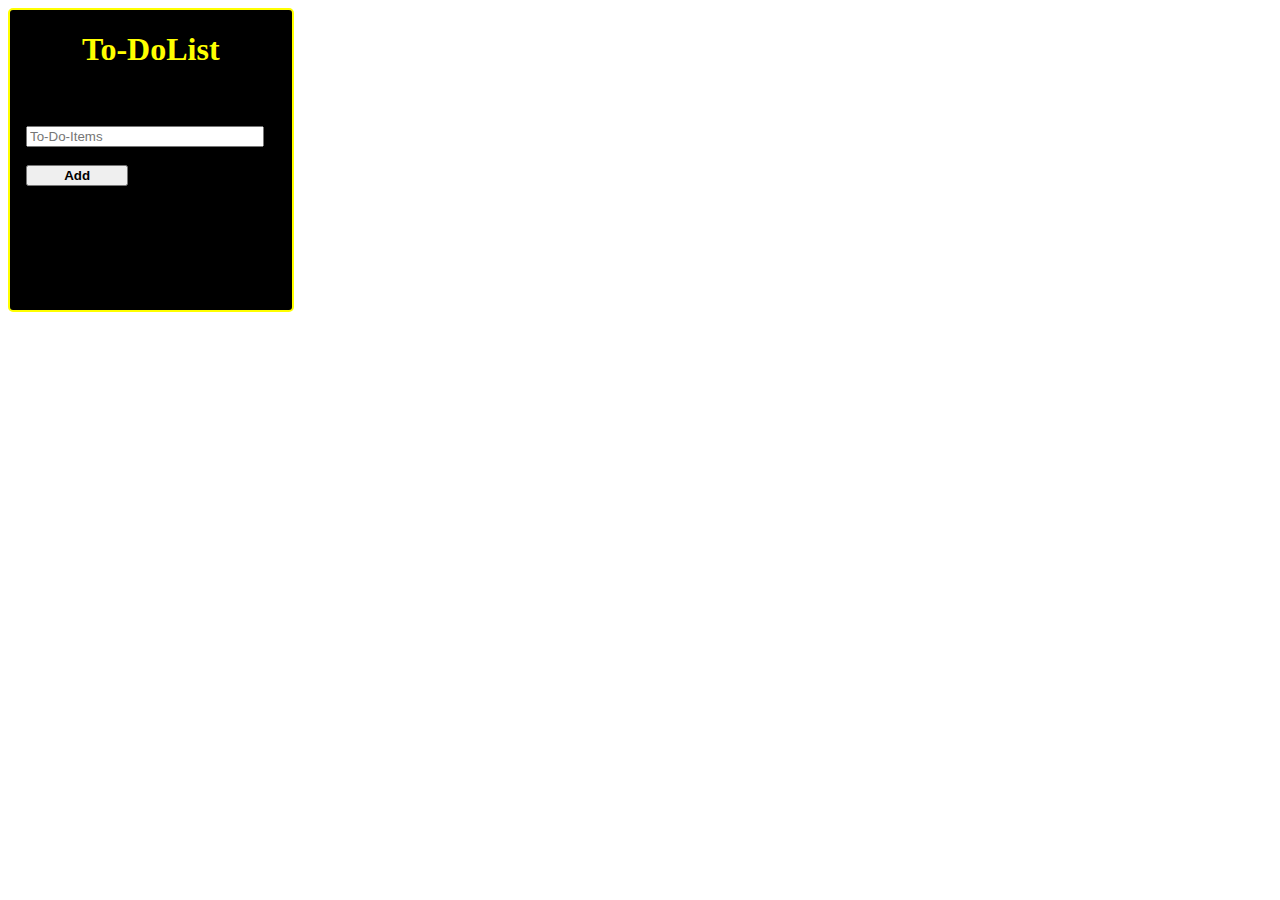
==== index.html @ dda18bd0 "To-Do List" ====
<!-- @format -->

<!DOCTYPE html>
<html lang="en">
  <head>
    <meta charset="UTF-8" />
    <meta name="viewport" content="width=device-width, initial-scale=1.0" />
    <title>To-DoList</title>
    <link rel="stylesheet" href="stayal.css" />
  </head>
  <body>
    <div class="container">
      <h1 class="row">To-DoList</h1>
      <br />
      <br />
      <div class="row">
        <form>
          <div class="class-input">
            <input
              type="text"
              placeholder="To-Do-Items"
              id="box"
              class="input"
            />
          </div>
          <br />
          <div class="form-group">
            <input
              type="button"
              value="Add"
              class="form-group1"
              onclick="add_item()"
            />
          </div>
        </form>
      </div>
      <div class="row">
        <ul id="list_item"></ul>
      </div>
    </div>

    <script type="text/javascript">
      function add_item() {
        let item = document.getElementById("box");
        let list_item = document.getElementById("list_item");

        if ((item.vlaue = !"")) {
          let make_li = document.createElement("li");
          make_li.appendChild(document.createTextNode(item.vlaue));
          list_item.appendChild(make_li);
          item.vlaue = "";

          make_li.onclick = function () {
            this.parentNode.removeChild(this);
          };
        } else {
          alert("Please add a value to item ");
        }
      }
    </script>
  </body>
</html>
---- stayal.css ----
/** @format */
/* * {
  padding: 0;
  margin: 0;
} */

h1 {
  display: flex;
  justify-content: center;
  align-items: center;
  color: yellow;
}

.container {
  background-color: black;
  color: white;
  width: 22vw;
  height: 300px;
  border: 2px solid yellow;
  border-radius: 5px;
}

.input {
  width: 18vw;
  margin-left: 16px;
}
.form-group1 {
  width: 8vw;
  margin-left: 16px;
  font-weight: 600;
}
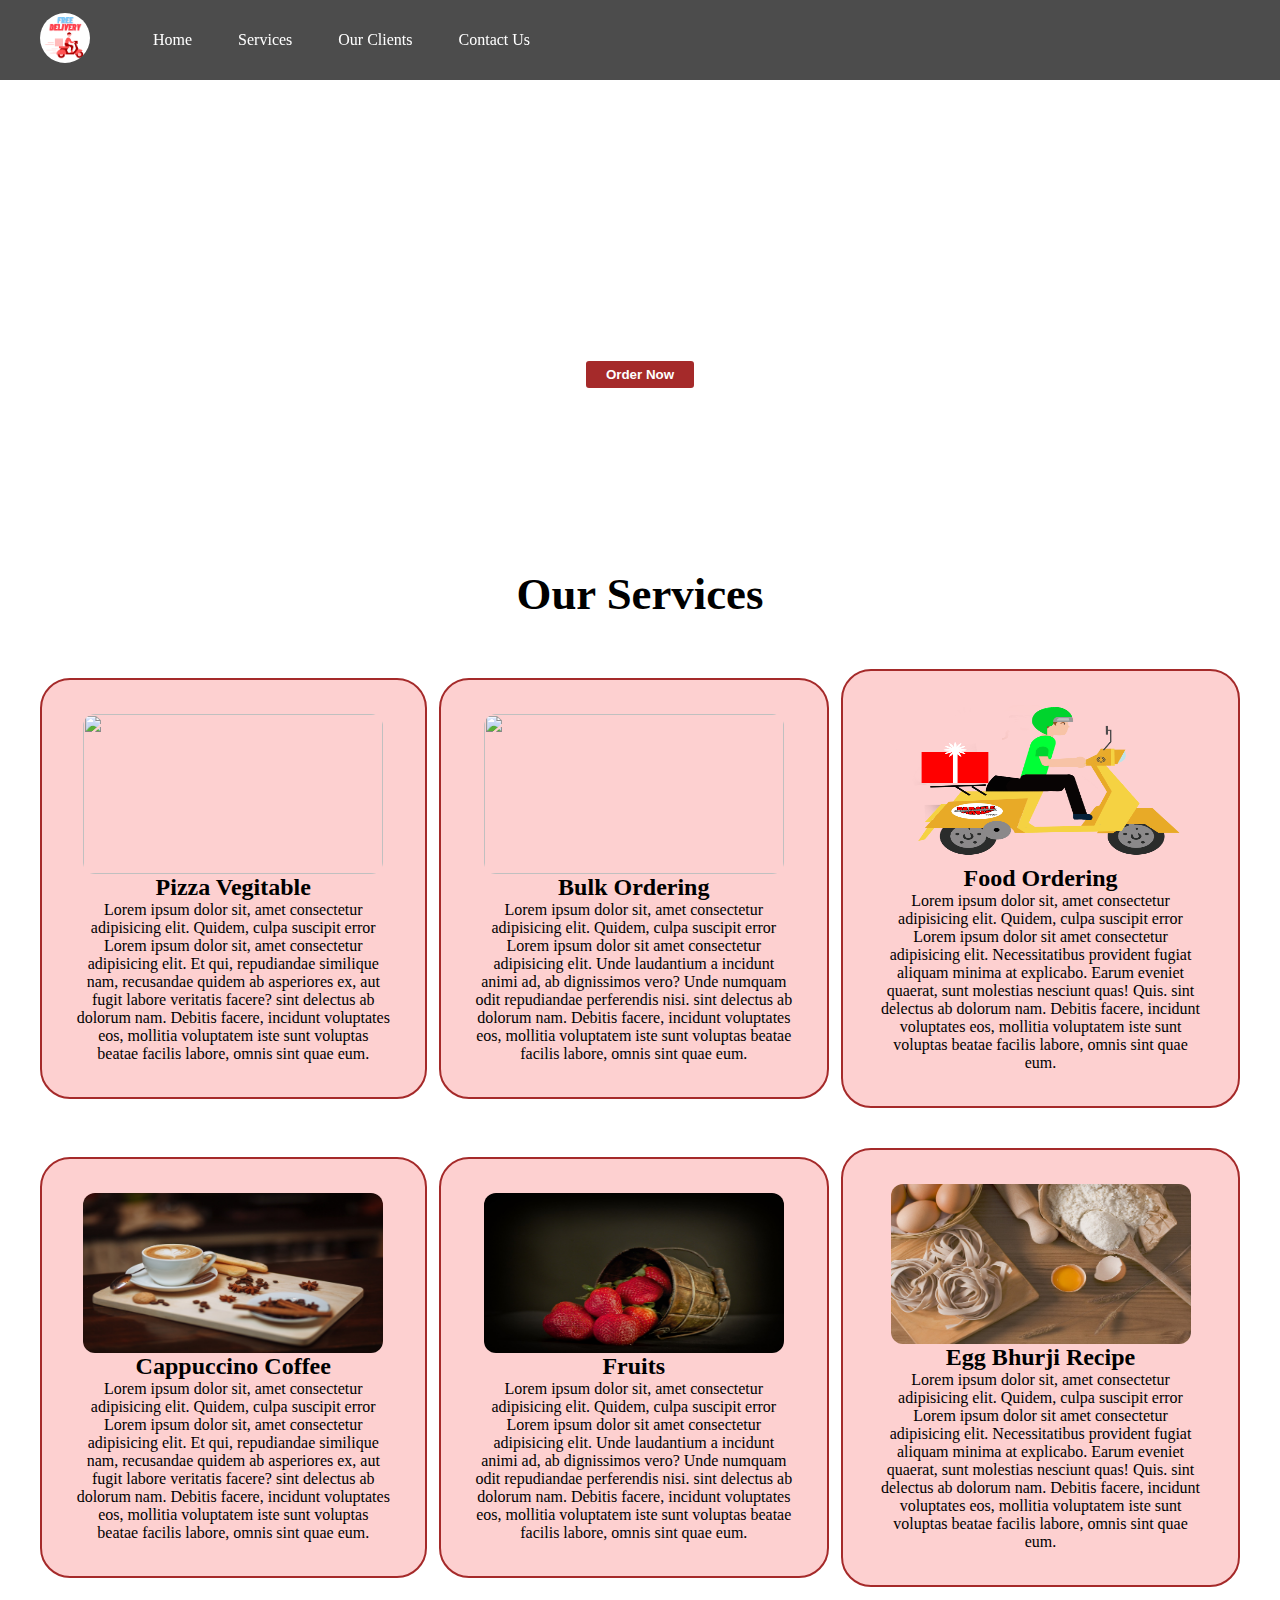
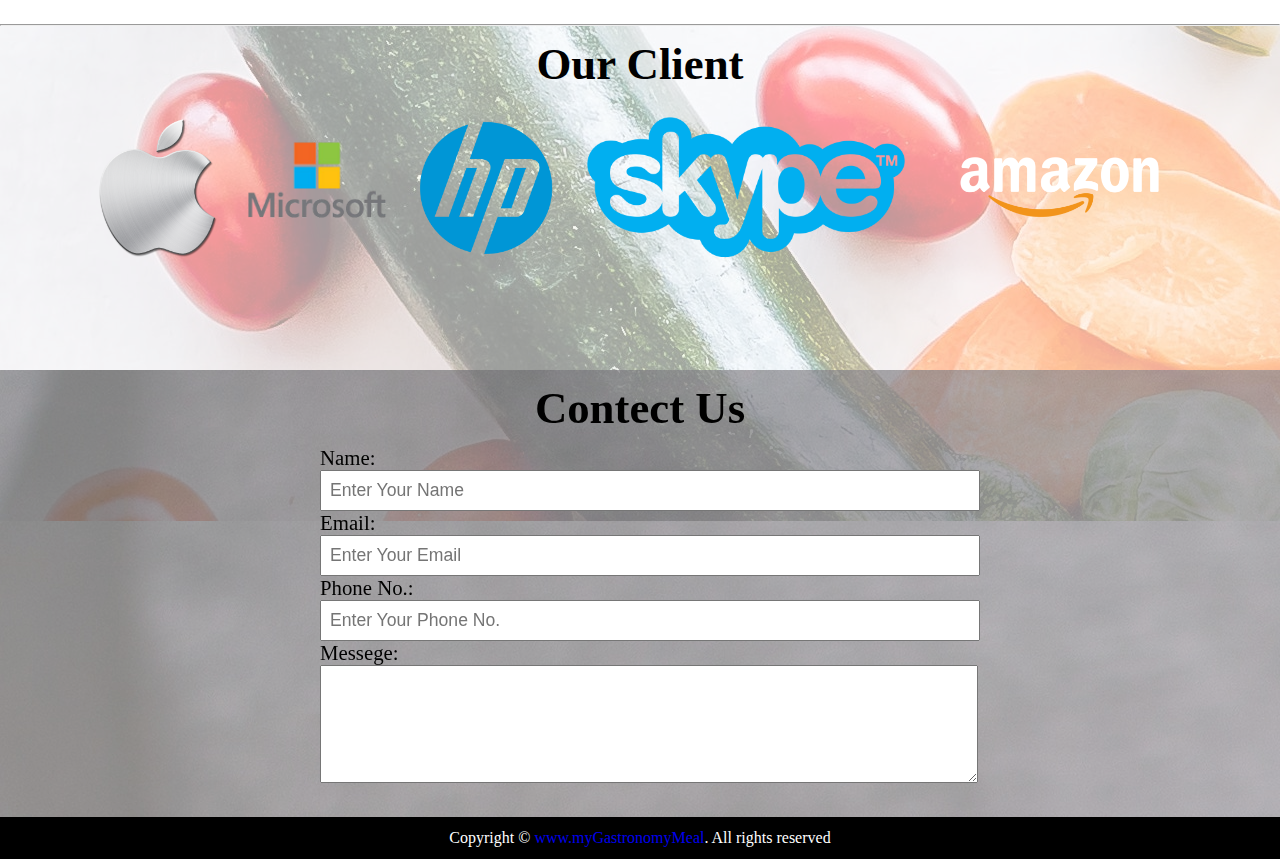
==== commit 7634b61f: "Food Delivery Web App" ====
--- a/index.html
+++ b/index.html
@@ -5,58 +5,196 @@
   <head>
     <meta charset="UTF-8" />
     <meta name="viewport" content="width=device-width, initial-scale=1.0" />
-    <title>To-DoList</title>
-    <link rel="stylesheet" href="stayal.css" />
+    <title>Best online foos delivery in India | GastronomyGlide</title>
+    <link rel="stylesheet" href="stayle.css" />
+    <link
+      rel="stylesheet"
+      media="screen and (max-width: 1181px)"
+      href="phone.css"
+    />
+    <link
+      href="https://fonts.googleapis.com/css2?family=Bree+Serif&display=swap"
+      rel="stylesheet"
+    />
+    <link rel="preconnect" href="https://fonts.googleapis.com" />
+    <link rel="preconnect" href="https://fonts.gstatic.com" crossorigin />
   </head>
   <body>
-    <div class="container">
-      <h1 class="row">To-DoList</h1>
-      <br />
-      <br />
-      <div class="row">
-        <form>
-          <div class="class-input">
+    <nav id="navbar">
+      <div id="logo">
+        <img src="freelogo.png" alt="MyGastronomyGlide.com" />
+      </div>
+      <ul>
+        <li class="item"><a href="#home">Home</a></li>
+        <li class="item"><a href="#services-container">Services</a></li>
+        <li class="item"><a href="#client-service">Our Clients</a></li>
+        <li class="item"><a href="#contect">Contact Us</a></li>
+      </ul>
+    </nav>
+
+    <section id="home">
+      <h1 class="h-primary">Welcome to My GastronomyGlide</h1>
+      <p>
+        Lorem ipsum dolor sit amet consectetur, adipisicing elit. Perferendis
+        dolorum numquam minus.
+      </p>
+      <p>Lorem ipsum dolor sit amet consectetur, adipisicing elit.</p>
+      <button class="btn">Order Now</button>
+    </section>
+
+    <section id="services-container">
+      <h1 class="h-primary center">Our Services</h1>
+
+      <div id="services">
+        <div class="box">
+          <img src="1pick.png" alt="" />
+          <h2 class="h-secondary center">Pizza Vegitable</h2>
+          <p class="center">
+            Lorem ipsum dolor sit, amet consectetur adipisicing elit. Quidem,
+            culpa suscipit error Lorem ipsum dolor sit, amet consectetur
+            adipisicing elit. Et qui, repudiandae similique nam, recusandae
+            quidem ab asperiores ex, aut fugit labore veritatis facere? sint
+            delectus ab dolorum nam. Debitis facere, incidunt voluptates eos,
+            mollitia voluptatem iste sunt voluptas beatae facilis labore, omnis
+            sint quae eum.
+          </p>
+        </div>
+        <div class="box">
+          <img src="2pick.png" alt="" />
+          <h2 class="h-secondary center">Bulk Ordering</h2>
+          <p class="center">
+            Lorem ipsum dolor sit, amet consectetur adipisicing elit. Quidem,
+            culpa suscipit error Lorem ipsum dolor sit amet consectetur
+            adipisicing elit. Unde laudantium a incidunt animi ad, ab
+            dignissimos vero? Unde numquam odit repudiandae perferendis nisi.
+            sint delectus ab dolorum nam. Debitis facere, incidunt voluptates
+            eos, mollitia voluptatem iste sunt voluptas beatae facilis labore,
+            omnis sint quae eum.
+          </p>
+        </div>
+        <div class="box">
+          <img src="3pick.png" alt="" />
+          <h2 class="h-secondary center">Food Ordering</h2>
+          <p class="center">
+            Lorem ipsum dolor sit, amet consectetur adipisicing elit. Quidem,
+            culpa suscipit error Lorem ipsum dolor sit amet consectetur
+            adipisicing elit. Necessitatibus provident fugiat aliquam minima at
+            explicabo. Earum eveniet quaerat, sunt molestias nesciunt quas!
+            Quis. sint delectus ab dolorum nam. Debitis facere, incidunt
+            voluptates eos, mollitia voluptatem iste sunt voluptas beatae
+            facilis labore, omnis sint quae eum.
+          </p>
+        </div>
+      </div>
+      <div id="services">
+        <div class="box">
+          <img src="coffee.jpg" alt="" class="newsectoin" />
+          <h2 class="h-secondary center">Cappuccino Coffee</h2>
+          <p class="center">
+            Lorem ipsum dolor sit, amet consectetur adipisicing elit. Quidem,
+            culpa suscipit error Lorem ipsum dolor sit, amet consectetur
+            adipisicing elit. Et qui, repudiandae similique nam, recusandae
+            quidem ab asperiores ex, aut fugit labore veritatis facere? sint
+            delectus ab dolorum nam. Debitis facere, incidunt voluptates eos,
+            mollitia voluptatem iste sunt voluptas beatae facilis labore, omnis
+            sint quae eum.
+          </p>
+        </div>
+        <div class="box">
+          <img src="fruits.jpg" alt="" class="newsectoin" />
+          <h2 class="h-secondary center">Fruits</h2>
+          <p class="center">
+            Lorem ipsum dolor sit, amet consectetur adipisicing elit. Quidem,
+            culpa suscipit error Lorem ipsum dolor sit amet consectetur
+            adipisicing elit. Unde laudantium a incidunt animi ad, ab
+            dignissimos vero? Unde numquam odit repudiandae perferendis nisi.
+            sint delectus ab dolorum nam. Debitis facere, incidunt voluptates
+            eos, mollitia voluptatem iste sunt voluptas beatae facilis labore,
+            omnis sint quae eum.
+          </p>
+        </div>
+        <div class="box">
+          <img src="pasta.jpg" alt="" class="newsectoin" />
+          <h2 class="h-secondary center">Egg Bhurji Recipe</h2>
+          <p class="center">
+            Lorem ipsum dolor sit, amet consectetur adipisicing elit. Quidem,
+            culpa suscipit error Lorem ipsum dolor sit amet consectetur
+            adipisicing elit. Necessitatibus provident fugiat aliquam minima at
+            explicabo. Earum eveniet quaerat, sunt molestias nesciunt quas!
+            Quis. sint delectus ab dolorum nam. Debitis facere, incidunt
+            voluptates eos, mollitia voluptatem iste sunt voluptas beatae
+            facilis labore, omnis sint quae eum.
+          </p>
+        </div>
+      </div>
+    </section>
+    <hr />
+    <section id="client-service">
+      <h1 class="h-primary center">Our Client</h1>
+      <div id="clients">
+        <div class="client-items">
+          <img src="logo1.png" alt="Our Client" />
+        </div>
+        <div class="client-items">
+          <img src="logo2.png" alt="Our Client" />
+        </div>
+        <div class="client-items">
+          <img src="logo3.png" alt="Our Client" />
+        </div>
+        <div class="client-items">
+          <img src="logo4.png" alt="Our Client" />
+        </div>
+        <div class="client-items">
+          <img src="logo5.png" alt="Our Client" />
+        </div>
+      </div>
+    </section>
+
+    <section id="contect">
+      <h1 class="h-primary center">Contect Us</h1>
+      <div id="contact-box">
+        <form action="">
+          <div class="form-group">
+            <label for="name">Name: </label>
             <input
               type="text"
-              placeholder="To-Do-Items"
-              id="box"
-              class="input"
+              name="name"
+              id="name"
+              placeholder="Enter Your Name"
             />
           </div>
-          <br />
-          <div class="form-group">
+          <div class="form-group">
+            <label for="name">Email: </label>
             <input
-              type="button"
-              value="Add"
-              class="form-group1"
-              onclick="add_item()"
+              type="email"
+              name="name"
+              id="email"
+              placeholder="Enter Your Email"
             />
           </div>
+          <div class="form-group">
+            <label for="name">Phone No.: </label>
+            <input
+              type="phone"
+              name="name"
+              id="phone"
+              placeholder="Enter Your Phone No."
+            />
+          </div>
+          <div class="form-group">
+            <label for="name">Messege: </label>
+            <textarea name="messege" id="messege" cols="50" rows="5"></textarea>
+          </div>
         </form>
       </div>
-      <div class="row">
-        <ul id="list_item"></ul>
-      </div>
-    </div>
-
-    <script type="text/javascript">
-      function add_item() {
-        let item = document.getElementById("box");
-        let list_item = document.getElementById("list_item");
-
-        if ((item.vlaue = !"")) {
-          let make_li = document.createElement("li");
-          make_li.appendChild(document.createTextNode(item.vlaue));
-          list_item.appendChild(make_li);
-          item.vlaue = "";
-
-          make_li.onclick = function () {
-            this.parentNode.removeChild(this);
-          };
-        } else {
-          alert("Please add a value to item ");
-        }
-      }
-    </script>
+    </section>
+
+    <footer>
+      <div class="center">
+        Copyright &copy;
+        <a href="www.mygastronomymeal">www.myGastronomyMeal</a>. All rights
+        reserved
+      </div>
+    </footer>
   </body>
 </html>
--- a/stayle.css
+++ b/stayle.css
@@ -0,0 +1,225 @@
+/** @format */
+
+* {
+  margin: 0;
+  padding: 0;
+}
+
+html {
+  scroll-behavior: smooth;
+}
+/* CSS Variable */
+
+/* Navigation bar */
+#navbar {
+  width: auto;
+  display: flex;
+  position: sticky;
+  top: 0px;
+  /* flex-direction: column; */
+}
+#navbar::before {
+  content: "";
+  background-color: black;
+  position: absolute;
+  top: 0px;
+  left: 0px;
+  height: 100%;
+  width: 100%;
+  z-index: -1;
+  opacity: 0.7;
+}
+#navbar ul li {
+  list-style: none;
+  font: 1.3rem;
+  display: flex;
+  align-items: center;
+  justify-self: center;
+}
+#navbar ul li a {
+  color: white;
+  display: block;
+  padding: 2px 23px;
+  border-radius: 20px;
+  text-decoration: none;
+}
+#navbar ul li a:hover {
+  color: black;
+  background-color: rgb(248, 248, 76);
+}
+
+/* Navigation bar: logo and image  */
+#logo {
+  margin: 10px 34px;
+}
+#logo img {
+  height: 50px;
+  margin: 3px 6px;
+  border-radius: 50%;
+  cursor: pointer;
+}
+
+/* Navigation bar: list stayling  */
+ul {
+  display: flex;
+  align-items: center;
+}
+/* Home section */
+#home {
+  display: flex;
+  flex-direction: column;
+  align-items: center;
+  justify-content: center;
+  padding: 3px 200px;
+  height: 470px;
+}
+#home::before {
+  content: "";
+  position: absolute;
+  background: url(bg1.1.png);
+  /* height: 74%; */
+  height: 540px;
+  width: 100%;
+  top: 0px;
+  left: 0px;
+  z-index: -1;
+  opacity: 0.89;
+}
+#home h1 {
+  color: white;
+  text-align: center;
+}
+#home p {
+  color: white;
+  text-align: center;
+  font-size: 1rem;
+}
+
+/* Service Section */
+#services {
+  display: flex;
+  align-items: center;
+  margin: 34px;
+  /* margin-bottom: 20px; */
+}
+#services .box {
+  border: 2px solid brown;
+  padding: 34px;
+  margin: 3px 6px;
+  border-radius: 30px;
+  background-color: rgb(253, 208, 208);
+}
+#services .box {
+  font-family: Georgia, "Times New Roman", Times, serif;
+}
+#services .box img {
+  display: block;
+  margin: auto;
+  height: 160px;
+  width: 300px;
+}
+#services .box img {
+  border-radius: 12px;
+  cursor: pointer;
+}
+
+/* Client Section */
+#client-service {
+  height: 344px;
+  object-fit: cover;
+}
+#client-service::before {
+  content: "";
+  position: absolute;
+  background: url("bg.jpg");
+  height: 55%;
+  width: 100%;
+  z-index: -1;
+  opacity: 0.4;
+}
+#clients {
+  display: flex;
+  justify-content: center;
+  align-items: center;
+}
+#clients img {
+  height: 140px;
+  cursor: pointer;
+}
+
+.client-items {
+  padding: 15px;
+}
+
+/* Contect Section */
+#contect {
+  position: relative;
+}
+
+#contect::before {
+  content: "";
+  position: absolute;
+  background: url("contact.jpg");
+  height: 100%;
+  width: 100%;
+  z-index: -1;
+  opacity: 0.7;
+}
+#contact-box {
+  display: flex;
+  justify-content: center;
+  align-items: center;
+  padding-bottom: 30px;
+}
+#contact-box form {
+  width: 50%;
+}
+#contact-box label {
+  font-size: 1.3rem;
+}
+#contact-box input,
+#contact-box textarea {
+  width: 100%;
+  padding: 0.5rem;
+  font-size: 1.1rem;
+}
+
+/* footer section */
+footer {
+  color: white;
+  background-color: black;
+  padding: 12px 20px;
+}
+footer a {
+  text-decoration: none;
+}
+/* Urility Section */
+.h-primary {
+  font-family: Georgia, "Times New Roman", Times, serif;
+  font-size: 2.8rem;
+  padding: 12px;
+  font-weight: 650;
+}
+.h-secondry {
+  font-family: "Times New Roman", Times, serif;
+  font-size: 3.2rem;
+  padding: 12px;
+  font-weight: 650;
+}
+.btn {
+  color: white;
+  background-color: brown;
+  padding: 6px 20px;
+  border: 2px solid white;
+  margin: 15px;
+  border-radius: 5px;
+  font-weight: 700;
+  cursor: pointer;
+}
+.btn:hover {
+  background-color: rgb(248, 248, 76);
+  color: black;
+}
+.center {
+  text-align: center;
+}
--- a/phone.css
+++ b/phone.css
@@ -0,0 +1,68 @@
+/** @format **/
+/* Phone css--> */
+
+/* body {
+  background-color: lightcoral;
+} */
+
+/* Navigation bar */
+#navbar {
+  flex-direction: column;
+  align-items: center;
+}
+#navbar ul li a {
+  font-size: 1.2rem;
+  padding: 0 10px;
+  padding-bottom: 5px;
+}
+/* Home Section  */
+#home {
+  height: 380px;
+  padding: 3px 68px;
+}
+
+#home::before {
+  height: 450px;
+}
+
+#home p {
+  font-size: 0.8rem;
+}
+
+/* Service section */
+#services {
+  flex-direction: column;
+}
+
+#services .box {
+  margin: 10px;
+}
+
+/* Client section */
+#clients {
+  overflow: hidden;
+  flex-wrap: wrap;
+}
+#clients img {
+  height: 82px;
+  cursor: pointer;
+}
+.client-items {
+  padding: 8px;
+  margin-bottom: 3px;
+  margin-left: 3px;
+}
+
+/* contect us section */
+#contact-box form {
+  width: 60%;
+}
+
+/* Utility section */
+.h-primary {
+  font-size: 25px;
+}
+.btn {
+  font-size: 15px;
+  padding: 5px 15px;
+}
